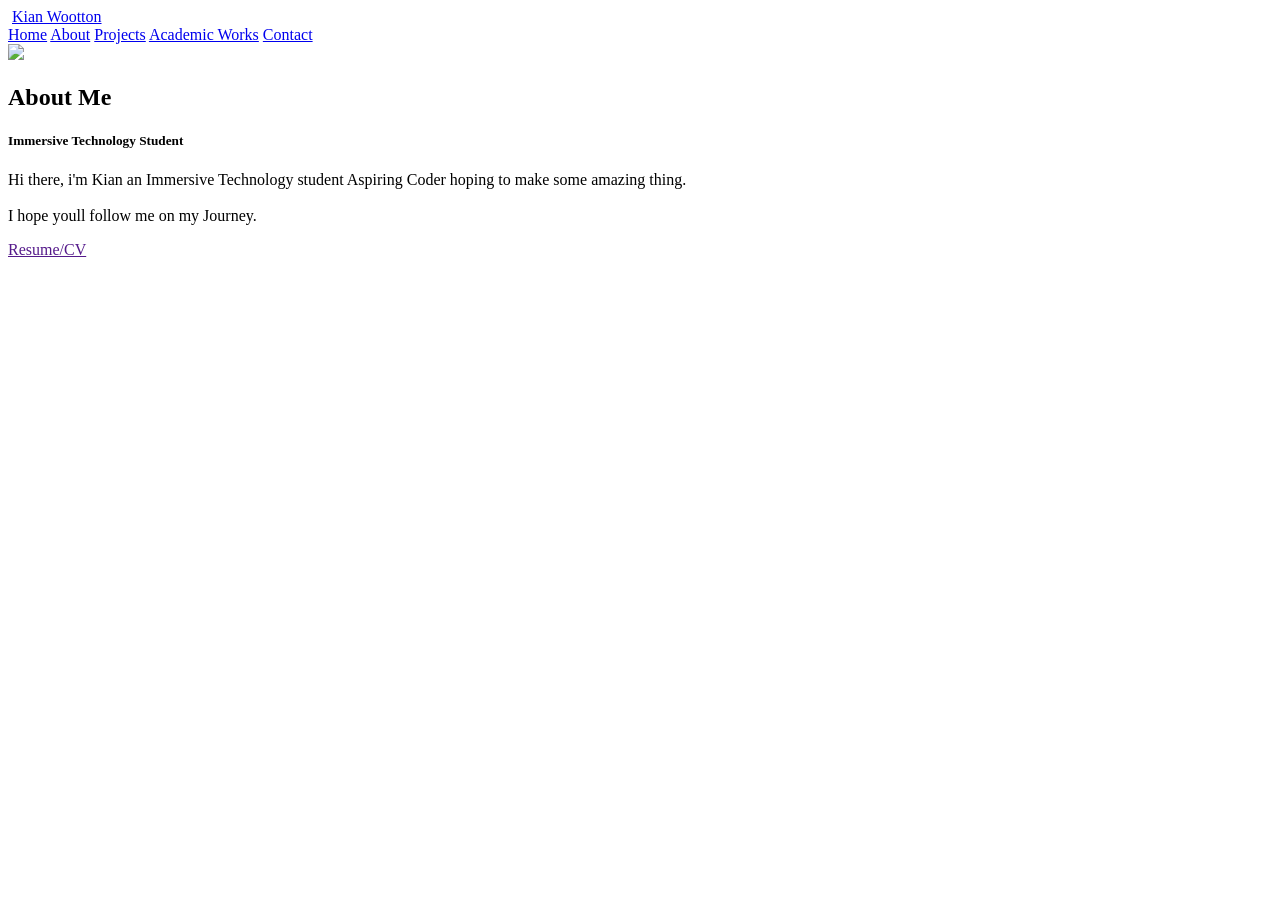
==== About.html @ bbe9dac3 "first" ====
<!DOCTYPE html>
<html lang="en">
    
<head>
    <meta charset="UTF-8">
    <meta name="viewport" content="width=device-width, initial-scale=1.0">
    <link rel="stylesheet" href="Styles/Styles.css">
    <link rel="stylesheet" href="Styles/About.css">
    <title>About Me</title>
</head>
<body>
    <header>
        <div class="Logo2">
            <img class="image" src="Images/Logo/Logo2.jpg" alt="">
            <a href=# class="logo">Kian Wootton</a>
        </div>
        <nav>
            <a href="Home.html"> Home</a>
            <a href="About.html" class="active" >About</a>
            <a href="Projects.html" >Projects</a>
            <a href="Academic Work.html">Academic Works</a>
            <a href="Contact.html" >Contact</a>
        </nav>
    </header>
    <section class="home">
        <div class="home-img">
            <img src="Images/Logo/file.jpg" style="height: 40vw;">
        </div>
            <div class="about-text">
                <h1>About Me</h1>
                <h5>Immersive Technology Student</h5>
                <p>Hi there, i'm Kian an Immersive Technology student Aspiring Coder hoping to make some amazing thing.
                    <BR></BR>
                    I hope youll follow me on my Journey.
                </p>
                <a href="" class="Resume" download>Resume/CV</a>
            </div>
    </section>
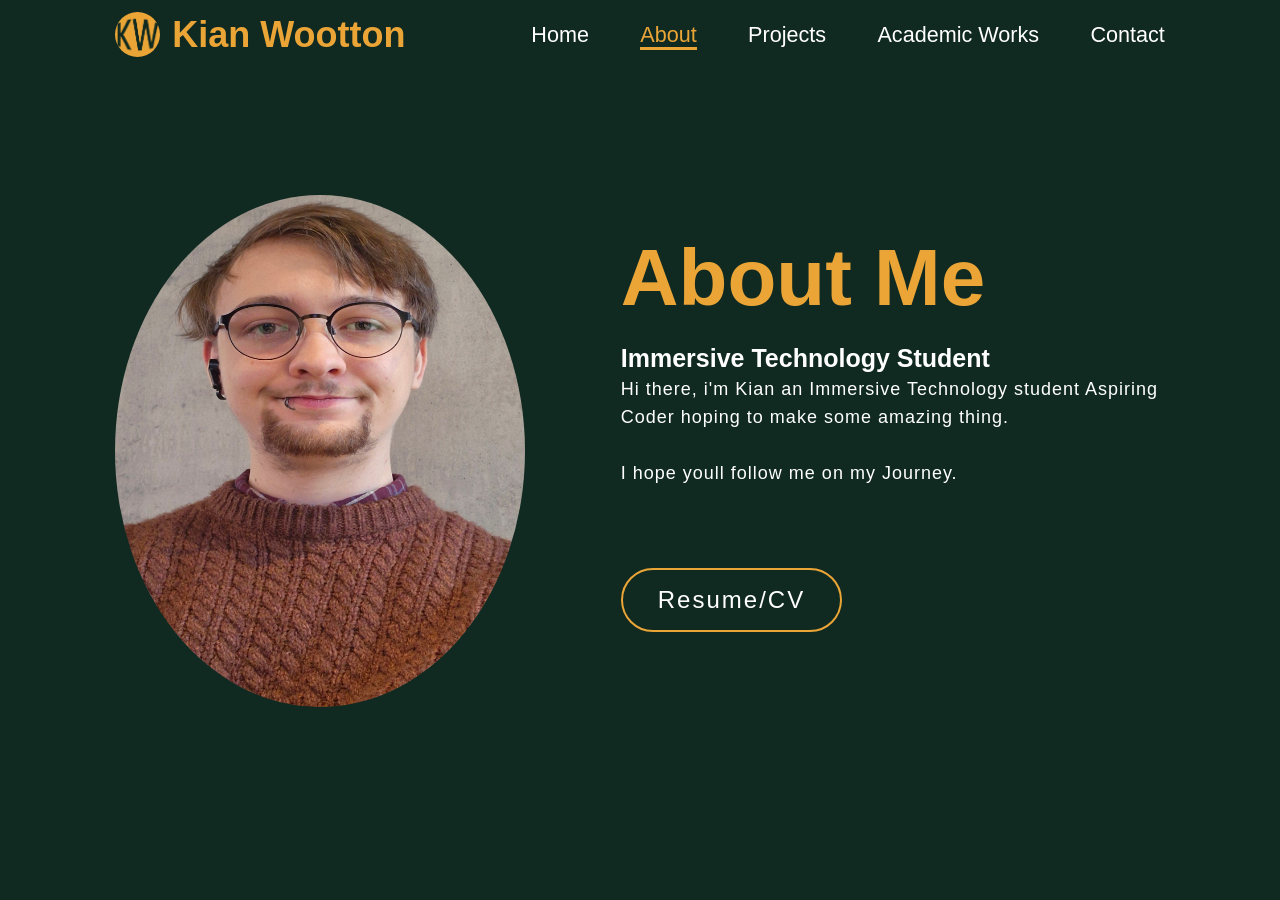
==== commit 794f4101: "disconnected contact page" ====
--- a/About.html
+++ b/About.html
@@ -15,11 +15,11 @@
             <a href=# class="logo">Kian Wootton</a>
         </div>
         <nav>
-            <a href="Home.html"> Home</a>
+            <a href="index.html"> Home</a>
             <a href="About.html" class="active" >About</a>
             <a href="Projects.html" >Projects</a>
             <a href="Academic Work.html">Academic Works</a>
-            <a href="Contact.html" >Contact</a>
+            <a href="#" >Contact</a>
         </nav>
     </header>
     <section class="home">
--- a/Styles/Styles.css
+++ b/Styles/Styles.css
@@ -0,0 +1,309 @@
+*{
+    margin: 0;
+    padding: 0;
+    box-sizing: border-box;
+    text-decoration: none;
+    border: none;
+    outline: none;
+    font-family: 'Poppins', sans-serif;
+}
+
+html{
+    font-size: 75%;
+}
+
+body{
+    width: 100%;
+    height: 100vh;
+    overflow-x: hidden;
+    background-color: #102a21;
+    color: white;
+}
+
+header{
+    position: fixed;
+    top: 0;
+    left: 0;
+    width: 100%;
+    padding: 1rem 9%;
+    background-color: #102a21;
+    filter: drop-shadow(10px);
+    display: flex;
+    justify-content: space-between;
+    align-items: center;
+    z-index: 100;
+}
+
+.Logo2{
+    display: flex;
+    justify-content: left;
+    align-items: center;
+    gap: 1rem;
+    background-color: #102a21;
+}
+
+.image{
+    border-radius: 50%;
+    width: 5vh;
+    height: 5vh;
+    display: flex;
+    background-color: #102a21;
+}
+
+.image img{
+    position: relative;
+    box-shadow: 0 0 25px solid #eba537;
+    cursor: pointer;
+    transition: 0.2s linear;
+}
+
+.logo{
+    font-size: 3rem;
+    color: #eba537;
+    font-weight: 800;
+    cursor: pointer;
+    transition: 0.5s ease;
+    border: 50%;
+}
+
+.Logo2:hover{
+    transform: scale(1.1);
+}
+
+nav a{
+    font-size: 1.8rem;
+    color: white;
+    margin-left: 4rem;
+    font-weight: 500;
+    transition: 0.3s ease;
+    border-bottom: 3px solid transparent;
+}
+
+nav a:hover,
+nav a.active{
+    color: #eba537;
+    border-bottom: 3px solid #eba537;
+}
+
+@media(max-width:995px){
+    nav{
+        position: absolute;
+        top: 100%;
+        right: 0;
+        width: 40%;
+        border-left: 3px solid #eba537;
+        border-bottom: 3px solid #eba537;
+        border-bottom-left-radius: 2rem;
+        padding: 1rem solid;
+        background-color: #102a21;
+        border-top: 0.1rem solid rgba(0,0,0,0.1);
+    }
+
+    nav.active{
+        display: block;
+    }
+
+    nav a{
+        display: block;
+        font-size: 2rem;
+        margin: 3rem;
+    }
+
+    nav a:hover,
+    nav a.active{
+        padding: 1rem;
+        border-radius: 0.5rem;
+        border-bottom: 0.5rem solid #eba537;
+    }
+}
+
+section{
+    min-height: 100vh;
+    padding: 5rem 9% 5rem;
+}
+
+.home{
+    display: flex;
+    justify-content: center;
+    align-items: center;
+    gap: 8rem;
+    background-color: #102a21;
+}
+
+.home .home-content h1{
+    font-size: 6rem;
+    font-weight: 700;
+    line-height: 1.3;
+}
+
+span{
+    color: #eba537;
+}
+
+.home-content h3{
+    font-size: 4rem;
+    margin-bottom: 1rem;
+    font-weight: 700;
+}
+
+.home-content p{
+    font-size: 1.5rem;
+}
+
+.home-img{
+    padding-top: 5px;
+    border-radius: 75%;
+}
+
+.home-img img{
+    position: relative;
+    height: 32vw;
+    width: 32vw;
+    border-radius: 75%;
+    box-shadow: 0 0 25px solid #eba537;
+    cursor: pointer;
+    transition: 0.2s linear;
+}
+
+.home-img img:hover{
+    font-size: 1.8rem;
+    font-weight: 500;
+}
+
+.social-icons a{
+    display: inline-flex;
+    justify-content: center;
+    align-items: center;
+    width: 4rem;
+    height: 4rem;
+    background-color: transparent;
+    border: 0.2rem solid #eba537;
+    font-size: 2rem;
+    border-radius: 50%;
+    margin: 3rem 1.5rem 3rem 0;
+    transition: 0.3s ease;
+    color: #eba537;
+}
+
+.social-icons a:hover{
+    color: black;
+    transform: scale(1.3) translateY(-5px);
+    background-color: #eba537;
+    box-shadow: 0  0 25px #eba537;
+}
+
+.typing-text{
+    font-size: 34px;
+    font-weight: 600;
+    min-width: 280px;
+}
+
+.typing-text span{
+    position: relative;
+}
+
+.typing-text span::before{
+    content: "Winchester student";
+    color: #eba537;
+    animation: words 20s infinite;
+}
+
+.typing-text span::after{
+    content: "";
+    background-color: #102a21;
+    position: absolute;
+    height:5rem;
+    border-left: 3px solid #102a21;
+    right: -8;
+    animation: cursor 0.6s infinite;
+}
+
+@keyframes cursor{
+    to{
+        border-left: 3px solid #eba537;
+    }
+}
+
+@keyframes words{
+    0%, 50%{
+        content: "Producer";
+    }
+    51%, 100%{
+        content: "Developer";
+    }
+}
+
+@media (max-width: 1000px){
+    .home{
+        gap: 4rem;
+    }
+
+    .typing-text span::after{
+        height: 41.5%;
+    }
+}
+
+@media(max-width:995px){
+    .home{
+        flex-direction: column;
+        margin: 5rem 4rem;
+    }
+
+    .home .home-content h3{
+        font-size: 2.5rem;
+    }
+
+    .home-content h1{
+        font-size: 5rem;
+    }
+
+    .typing-text span::after{
+        height: 100%;
+    }
+
+    .home-img img{
+        width: 70vw;
+        height: 70vw;
+        margin-top: 4rem;
+    }
+}
+
+@media(max-width:750px){
+    .typing-text span::after{
+        height: 35px;
+    }
+}
+
+@media(min-width:1850px){
+    .home .home-content h1{
+        font-size: 7rem;
+        font-weight: 700;
+        line-height: 1.3;
+    }
+    
+    span{
+        color: #eba537;
+    }
+    
+    .home-content h3{
+        font-size: 5rem;
+        margin-bottom: 1rem;
+        font-weight: 700;
+    }
+    
+    .home-content p{
+        font-size: 2rem;
+    }
+
+    .home-img img{
+        position: relative;
+        height: 25vw;
+        width: 25vw;
+        border-radius: 75%;
+        box-shadow: 0 0 25px solid #eba537;
+        cursor: pointer;
+        transition: 0.2s linear;
+    }
+
+}
+/* Contact me */
--- a/Styles/About.css
+++ b/Styles/About.css
@@ -0,0 +1,41 @@
+/* About Page*/
+.about-text{
+    width: 550px;
+}
+.about-text h1{
+    color: #eba537;
+    font-size: 80px;
+    text-transform: capitalize;
+    margin-bottom: 20px;
+}
+.about-text h5{
+    color: white;
+    font-size: 25px;
+    text-transform: capitalize;
+    margin-bottom: 2px;
+}
+.about-text p{
+    color: white;
+    letter-spacing: 1px;
+    line-height: 28px;
+    font-size: 18px;
+    margin-bottom: 45px;
+}
+.Resume{
+    display: inline-flex;
+    text-decoration: none;
+    justify-content: center;
+    align-items: center;
+    background-color: transparent;
+    border: 0.2rem solid #eba537;
+    font-size: 2rem;
+    border-radius: 35px;
+    margin: 3rem 1.5rem 3rem 0;
+    transition: 0.3s ease;
+    color: white;
+    letter-spacing: 2px;
+    padding: 16px 35px;
+}
+.Resume:hover{
+    background-color: #eba537;
+}
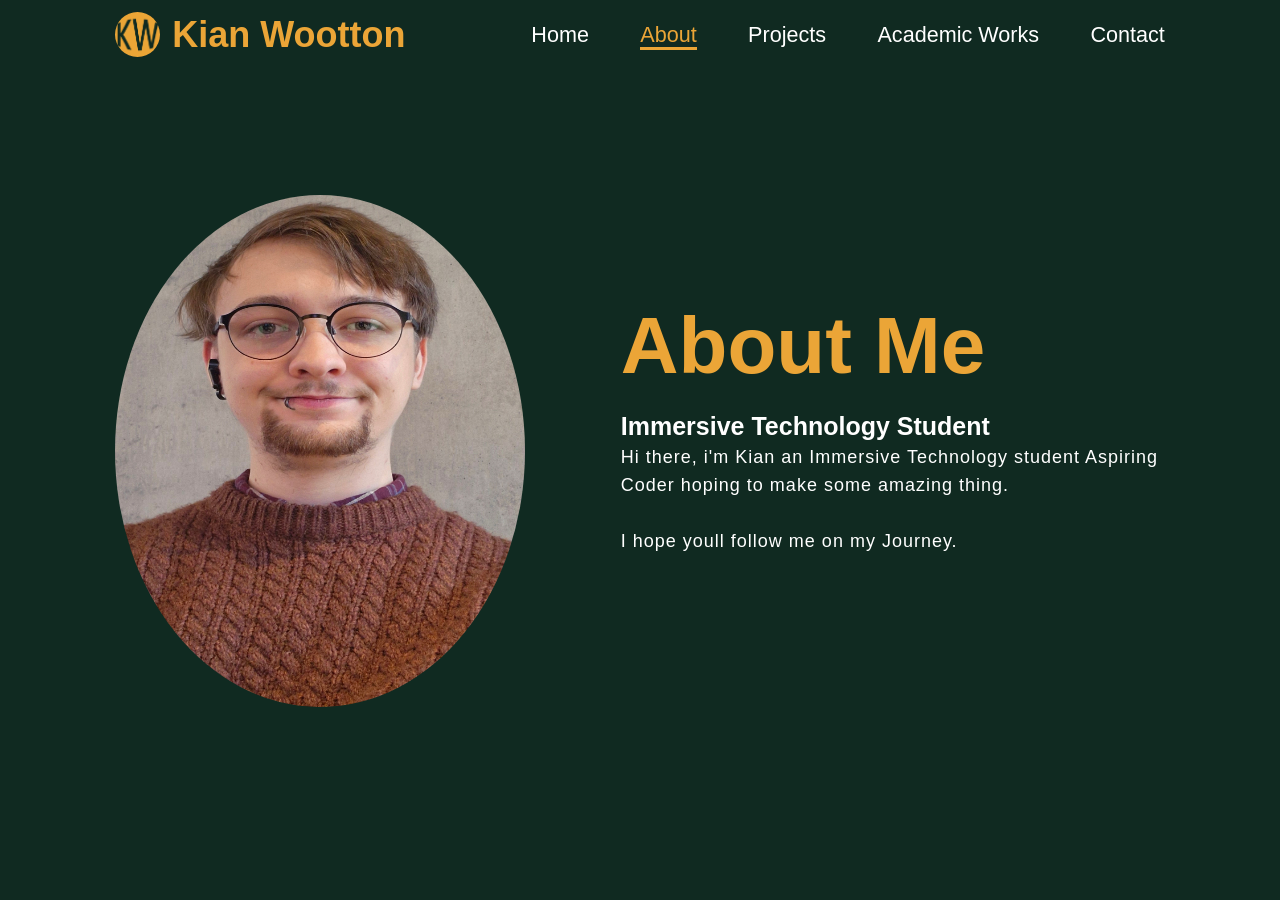
==== commit d939c621: "removal of areas that need reworking" ====
--- a/About.html
+++ b/About.html
@@ -33,6 +33,6 @@
                     <BR></BR>
                     I hope youll follow me on my Journey.
                 </p>
-                <a href="" class="Resume" download>Resume/CV</a>
+               <!-- <a href="" class="Resume" download>Resume/CV</a> -->
             </div>
     </section>
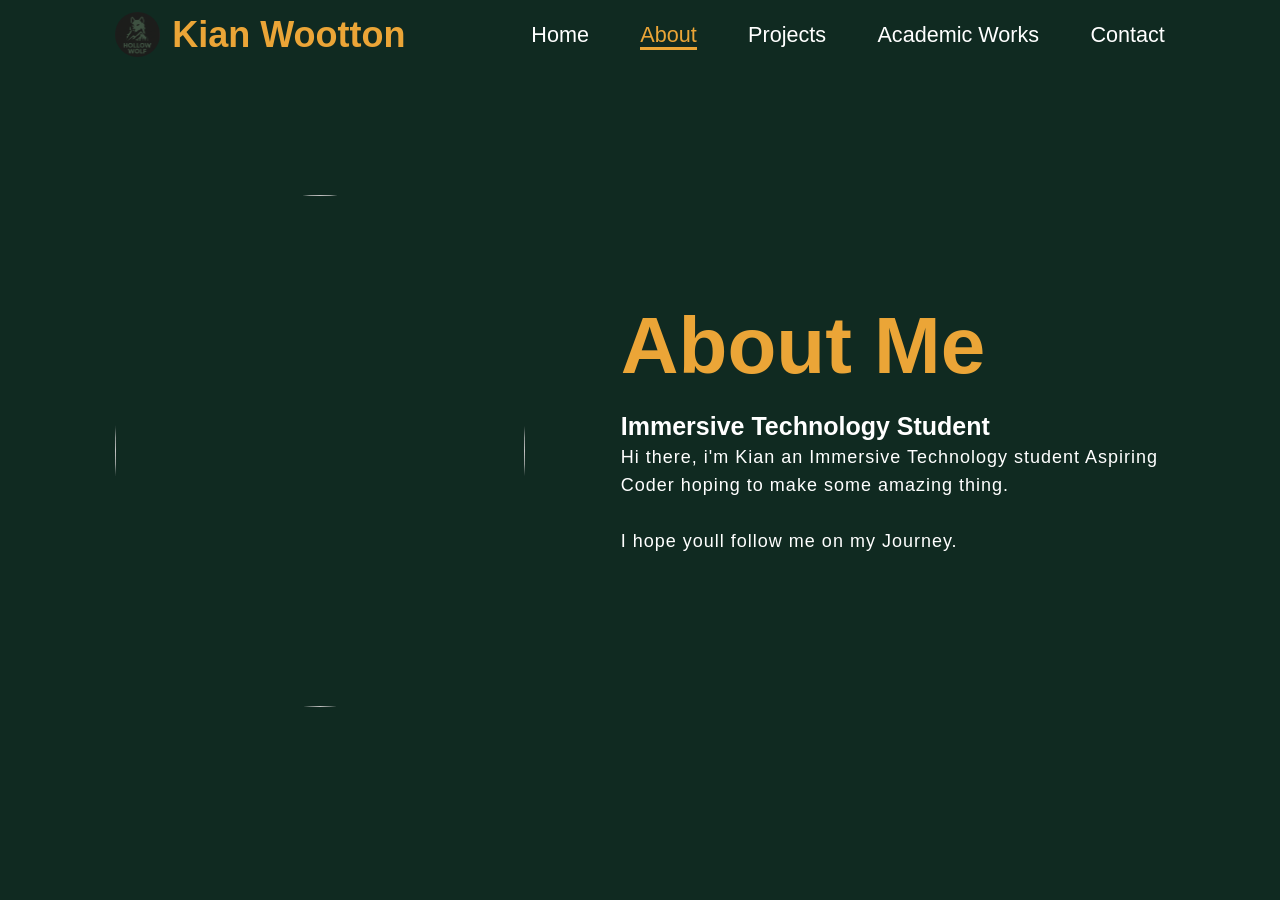
==== commit c6dad514: "changes to style.css script" ====
--- a/About.html
+++ b/About.html
@@ -10,9 +10,9 @@
 </head>
 <body>
     <header>
-        <div class="Logo2">
-            <img class="image" src="Images/Logo/Logo2.jpg" alt="">
-            <a href=# class="logo">Kian Wootton</a>
+       <div class="Header_image">
+            <img class="image" src="Images/Logo/HollowWolf_Logo.png" alt="">
+            <a href=# class="Header_name">Kian Wootton</a>
         </div>
         <nav>
             <a href="index.html"> Home</a>
--- a/Styles/Styles.css
+++ b/Styles/Styles.css
@@ -34,7 +34,7 @@
     z-index: 100;
 }
 
-.Logo2{
+.Header_image{
     display: flex;
     justify-content: left;
     align-items: center;
@@ -57,7 +57,7 @@
     transition: 0.2s linear;
 }
 
-.logo{
+.Header_name{
     font-size: 3rem;
     color: #eba537;
     font-weight: 800;
